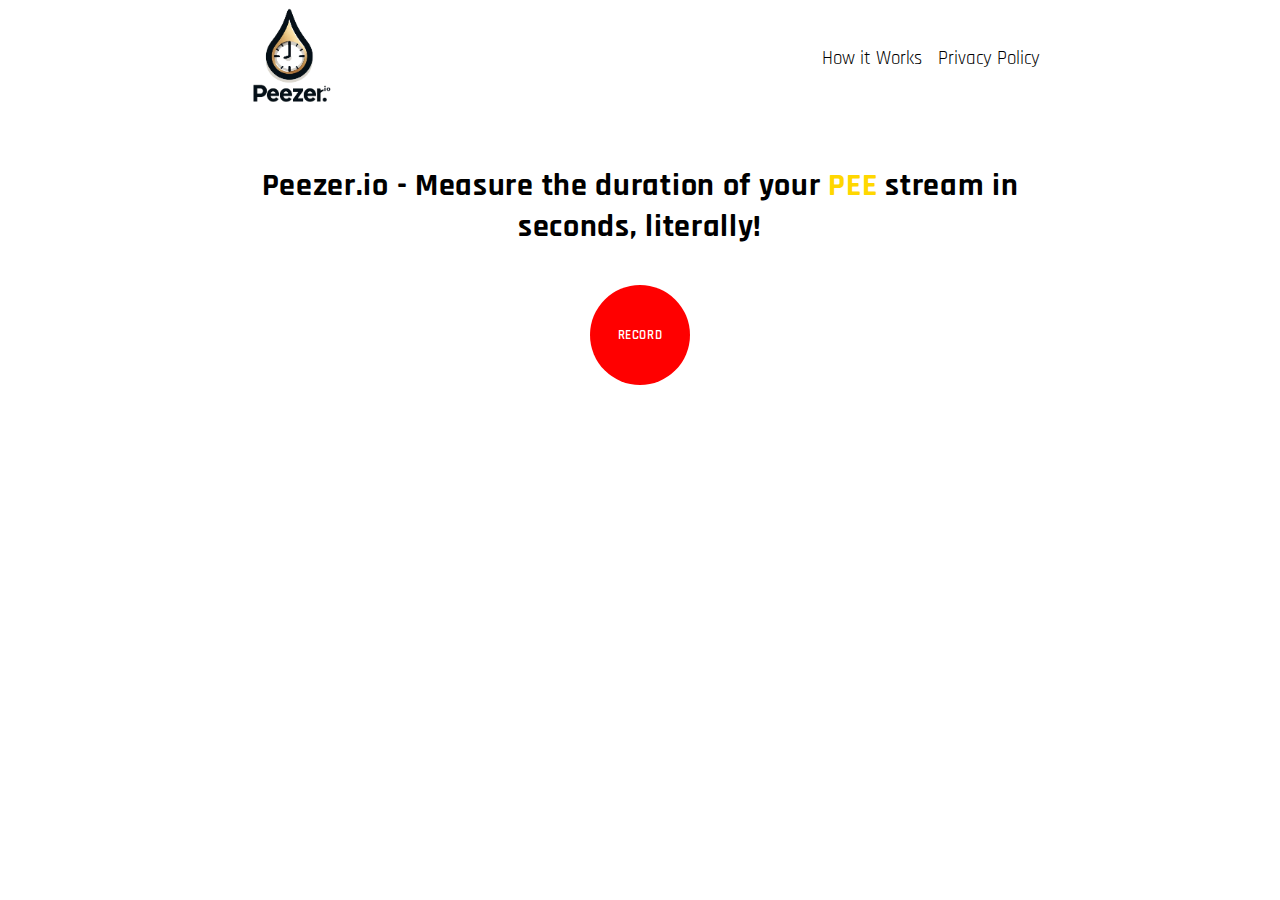
==== index.html @ baa35c35 "Initial MVP commit" ====
<!DOCTYPE html>
<html lang="en">
  <head>
    <!-- Google tag (gtag.js) -->
    <script
      async
      src="https://www.googletagmanager.com/gtag/js?id=G-8R85PXVGD2"
    ></script>
    <script>
      window.dataLayer = window.dataLayer || [];
      function gtag() {
        dataLayer.push(arguments);
      }
      gtag("js", new Date());

      gtag("config", "G-8R85PXVGD2");
    </script>
    <meta charset="UTF-8" />
    <meta name="viewport" content="width=device-width, initial-scale=1.0" />
    <title>
      Peezer.io | Automatically measure the duration of your pee streams
    </title>
    <link rel="icon" type="image/x-icon" href="assets/images/favicon.ico" />
    <link rel="preconnect" href="https://fonts.googleapis.com" />
    <link rel="preconnect" href="https://fonts.gstatic.com" crossorigin />
    <link
      href="https://fonts.googleapis.com/css2?family=Rajdhani:wght@300;400;500;600;700&display=swap"
      rel="stylesheet"
    />
    <link rel="stylesheet" href="styles.css" />
    <link rel="manifest" href="/manifest.json" />
  </head>
  <body>
    <!-- Popup container for adding to home screen -->
    <div id="installPopup" style="display: none">
      <div class="popupContent">
        <button
          id="btnClose"
          style="
            position: absolute;
            right: 20px;
            top: 10px;
            border: none;
            background: none;
            font-size: 24px;
            cursor: pointer;
          "
        >
          &times;
        </button>
        <p>
          Add Peezer.io to your home screen for easy access and a full app
          experience.
        </p>
        <button id="btnAdd">Add</button>
      </div>
    </div>

    <header>
      <nav>
        <a href="/"
          ><img src="assets/images/logo.png" class="logo" alt="logo"
        /></a>
        <ul class="menu">
          <li><a href="howItWorks.html">How it Works</a></li>

          <li><a href="privacyPolicy.html">Privacy Policy</a></li>
        </ul>
      </nav>
    </header>
    <div class="main-wrapper">
      <h1 class="landing">
        Peezer.io - Measure the duration of your
        <span style="color: gold; text-transform: uppercase">pee</span> stream
        in seconds, literally!
      </h1>
      <div id="errorMessage" style="color: red; display: none"></div>
      <button id="recordButton" onclick="toggleRecording()">Record</button>
      <canvas
        id="audioCanvas"
        width="800"
        height="250"
        style="display: none"
      ></canvas>
      <div id="recordingAnimation" style="display: none">
        <div class="sound-wave">
          <div class="bar"></div>
          <div class="bar"></div>
          <div class="bar"></div>
          <div class="bar"></div>
          <div class="bar"></div>
        </div>

        <p>Recording...</p>
      </div>
      <div id="result"></div>
      <button id="loadTableButton">Load Duration Data</button>
      <canvas
        id="durationGraph"
        width="600"
        height="400"
        style="display: none"
      ></canvas>
      <table id="durationTable" style="display: none">
        <thead>
          <tr>
            <th>Duration (seconds)</th>
            <th>Date</th>
          </tr>
        </thead>
        <tbody>
          <!-- Data rows will be added here dynamically -->
        </tbody>
      </table>
    </div>

    <script src="peeStreamAnalyzer.js"></script>
  </body>
</html>
---- styles.css ----
:root {
  /* Color scheme */
  --primary-color: #000;
  --secondary-color: gold;
  --hover-color: #222;
  --text-color: white;
  --background-light: #f2f2f2;
  --background-medium: #f9f9f9;
  --border-color: #dddddd;

  /* Font styling */
  --font-family-main: "Rajdhani", sans-serif;
  --font-size-large: 1.2rem;
  --font-size-button: 0.8rem;

  /* Spacing and sizing */
  --default-padding: 10px 20px;
  --default-radius: 5px;

  /* Animation timing */
  --animation-duration: 0.8s;
  --animation-timing: ease-in-out;
}

body {
  margin: 0;
  padding: 5px;
  font-family: var(--font-family-main);
  display: flex;
  flex-direction: column;
  max-width: 800px;
  margin: auto;
}

ul {
  padding-left: 0;
}

header {
  margin-bottom: 2rem;
  width: 100%;
}

header nav {
  display: flex;
  justify-content: space-between;
  align-items: center;
}

.menu {
  display: flex;
  justify-content: space-between;
  align-items: center;
  gap: 1rem;
}

.menu li {
  list-style: none;
}

header nav a {
  text-decoration: none;
  font-size: var(--font-size-large);
  color: var(--primary-color);
}

.logo {
  max-width: 100px;
}

.landing {
  letter-spacing: 0.7px;
  text-align: center;
}

canvas {
  width: 100%;
  max-width: 800px;
}

img {
  max-width: 100%;
  margin: auto;
}

#recordButton {
  width: 100px;
  height: 100px;
  background-color: red;
  border-radius: 50%;
  border: none;
  color: var(--text-color);
  font-size: var(--font-size-button);
  cursor: pointer;
  font-family: var(--font-family-main);
  text-transform: uppercase;
  font-weight: 600;
  letter-spacing: 0.6px;
}

.main-wrapper,
#result {
  display: flex;
  flex-direction: column;
  align-items: center;
  justify-content: center;
  gap: 1rem;
}

#loadTableButton {
  background-color: var(--primary-color);
  color: var(--text-color);
  border: none;
  padding: var(--default-padding);
  font-size: var(--font-size-button);
  cursor: pointer;
  border-radius: var(--default-radius);
  transition: background-color 0.3s;
  font-family: var(--font-family-main);
  text-transform: uppercase;
  letter-spacing: 1px;
  font-weight: bolder;
}

#loadTableButton:hover {
  background-color: var(--hover-color);
}

.duration {
  color: var(--secondary-color);
  font-size: 2rem;
  font-weight: bold;
}

.volume {
  color: red;
  font-size: 2rem;
  font-weight: bold;
}

.heineken {
  max-width: 60px;
  position: relative;
  top: 30px;
  left: -15px;
}

#durationTable {
  width: 100%;
  border-collapse: collapse;
}

#durationTable th,
#durationTable td {
  border: 1px solid var(--border-color);
  text-align: left;
  padding: 8px;
}

#durationTable th {
  background-color: var(--background-light);
}

#durationTable tr:nth-child(even) {
  background-color: var(--background-medium);
}

.sound-wave {
  display: flex;
  align-items: center;
  justify-content: space-around;
  height: 50px;
  width: 100%;
}

.bar {
  width: 5px;
  height: 10px;
  background-color: var(--secondary-color);
  animation: pulsate var(--animation-duration) var(--animation-timing) infinite;
  border-radius: 5px;
}

.bar:nth-child(1) {
  animation-delay: 0s;
}
.bar:nth-child(2) {
  animation-delay: 0.1s;
}
.bar:nth-child(3) {
  animation-delay: 0.2s;
}
.bar:nth-child(4) {
  animation-delay: 0.3s;
}
.bar:nth-child(5) {
  animation-delay: 0.4s;
}

@keyframes pulsate {
  0%,
  100% {
    transform: scaleY(1);
  }
  50% {
    transform: scaleY(2);
  }
}

@media screen and (max-width: 500px) {
  header nav {
    flex-direction: column;
  }
}

#installPopup {
  position: fixed;
  top: 0;
  left: 0;
  width: 100%;
  background: white;
  box-shadow: 0 4px 6px rgba(0, 0, 0, 0.1);
  z-index: 1000; /* Ensures the popup appears above other content */
  display: none; /* Hidden by default */
  text-align: center;
}

.popupContent {
  padding: 1rem;
  margin: 0 auto;
  display: flex;
  flex-direction: column;
  justify-content: center;
  align-items: center;
}

#installPopup p {
  color: black;
  font-size: 16px;
  margin: 10px 0;
}

#btnAdd {
  font-family: var(--font-family-main);
  background-color: gold;
  color: black;
  border: none;
  padding: 10px 20px;
  font-weight: 600;
  letter-spacing: 1px;
  font-size: 16px;
  cursor: pointer;
  border-radius: 5px;
  transition: background-color 0.3s, color 0.3s;
}

#btnAdd:hover {
  background-color: red;
  color: white;
}

#btnClose {
  color: black; /* Match the text color for consistency */
  background: none;
  border: none;
  font-size: 24px; /* Large enough to be easily clickable */
  cursor: pointer;
  opacity: 0.6;
}

#btnClose:hover {
  opacity: 1; /* Increase visibility on hover for better interaction feedback */
}

.ios-popup {
  padding: 20px;
  background-color: white;
  border-radius: 10px;
  box-shadow: 0 4px 8px rgba(0, 0, 0, 0.1);
  position: fixed;
  top: 50%; /* Center vertically in the middle of the screen */
  left: 50%; /* Center horizontally */
  transform: translate(
    -50%,
    -50%
  ); /* Adjust the position to truly center the element */
  z-index: 1000;
  width: 80%; /* Responsive width */
  max-width: 500px; /* Maximum width to ensure it fits on smaller screens */
  box-sizing: border-box;
  text-align: center;
  margin: 0; /* Remove margin to avoid any offset issues */
}

.close-button {
  position: absolute;
  top: 10px;
  right: 10px;
  border: none;
  background: none;
  color: #333;
  font-size: 24px;
  cursor: pointer;
  border-radius: 0;
}

.close-button:hover {
  color: #666;
}
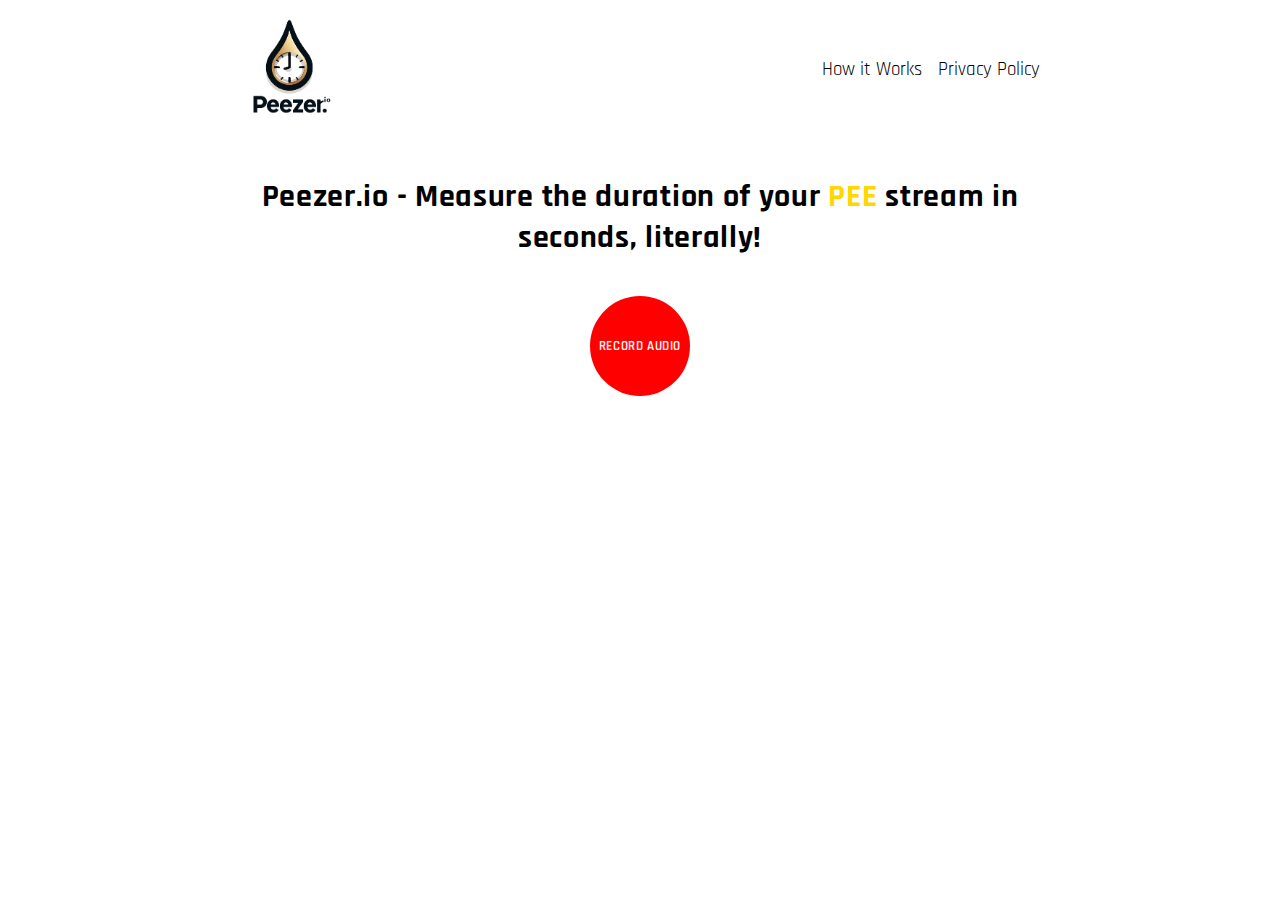
==== commit 59122938: "small UI/UX fixes" ====
--- a/index.html
+++ b/index.html
@@ -75,7 +75,9 @@
         in seconds, literally!
       </h1>
       <div id="errorMessage" style="color: red; display: none"></div>
-      <button id="recordButton" onclick="toggleRecording()">Record</button>
+      <button id="recordButton" onclick="toggleRecording()">
+        Record Audio
+      </button>
       <canvas
         id="audioCanvas"
         width="800"
--- a/styles.css
+++ b/styles.css
@@ -24,7 +24,7 @@
 
 body {
   margin: 0;
-  padding: 5px;
+  padding: 1rem;
   font-family: var(--font-family-main);
   display: flex;
   flex-direction: column;
@@ -32,10 +32,6 @@
   margin: auto;
 }
 
-ul {
-  padding-left: 0;
-}
-
 header {
   margin-bottom: 2rem;
   width: 100%;
@@ -52,6 +48,7 @@
   justify-content: space-between;
   align-items: center;
   gap: 1rem;
+  padding-left: 0;
 }
 
 .menu li {
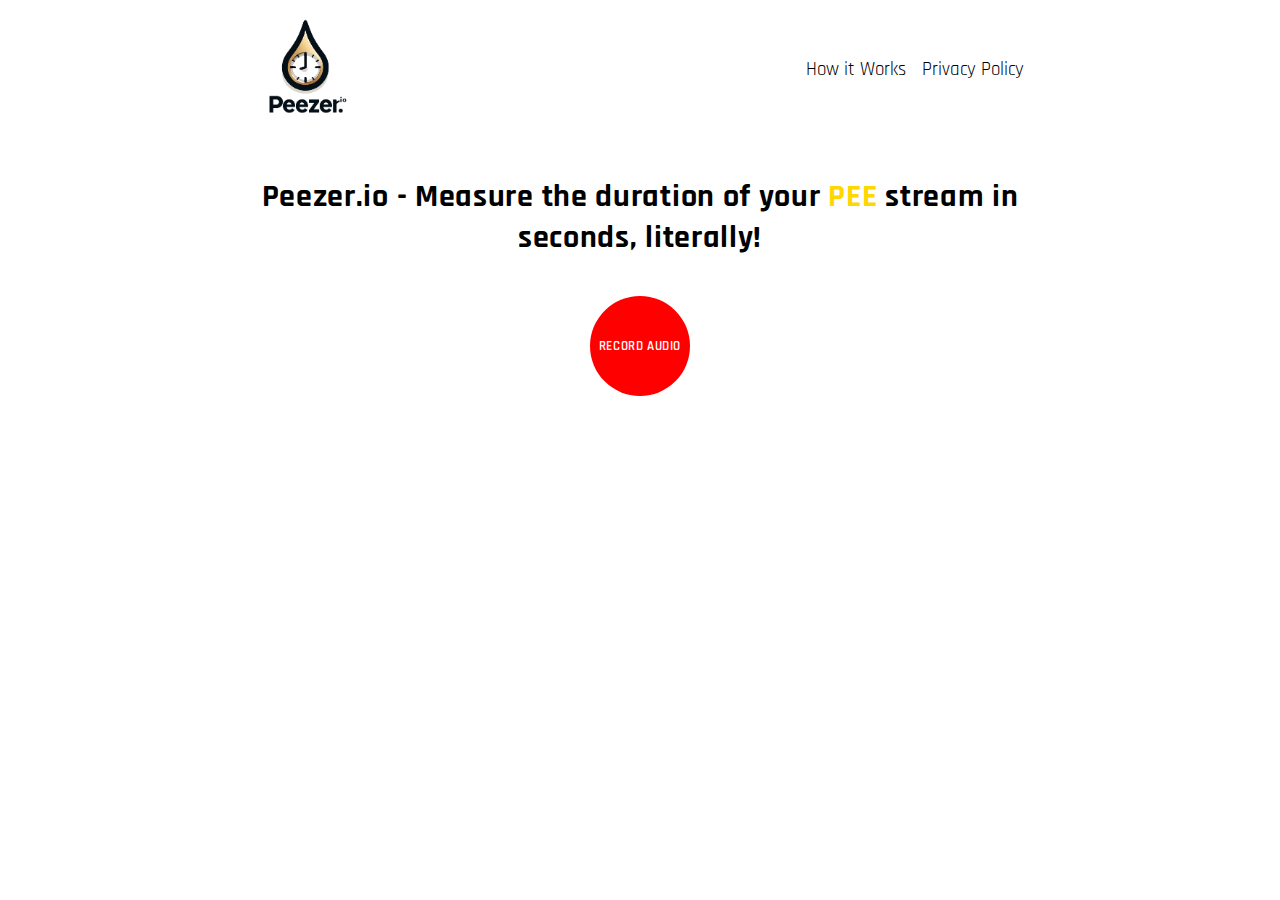
==== commit 0612dfb6: "duration graph ui changes" ====
--- a/index.html
+++ b/index.html
@@ -68,7 +68,7 @@
         </ul>
       </nav>
     </header>
-    <div class="main-wrapper">
+    <main class="main-wrapper">
       <h1 class="landing">
         Peezer.io - Measure the duration of your
         <span style="color: gold; text-transform: uppercase">pee</span> stream
@@ -97,24 +97,33 @@
       </div>
       <div id="result"></div>
       <button id="loadTableButton">Load Duration Data</button>
-      <canvas
-        id="durationGraph"
-        width="600"
-        height="400"
-        style="display: none"
-      ></canvas>
-      <table id="durationTable" style="display: none">
-        <thead>
-          <tr>
-            <th>Duration (seconds)</th>
-            <th>Date</th>
-          </tr>
-        </thead>
-        <tbody>
-          <!-- Data rows will be added here dynamically -->
-        </tbody>
-      </table>
-    </div>
+      <section id="durationData">
+        <div class="table-controls">
+          <button id="sortDurationButton" class="filter-btn">
+            Sort by Duration
+          </button>
+          <button id="sortTimeButton" class="filter-btn">Sort by Time</button>
+        </div>
+        <canvas
+          id="durationGraph"
+          width="600"
+          height="400"
+          style="display: none"
+        ></canvas>
+
+        <table id="durationTable" style="display: none">
+          <thead>
+            <tr>
+              <th>Duration (seconds)</th>
+              <th>Date</th>
+            </tr>
+          </thead>
+          <tbody>
+            <!-- Data rows will be added here dynamically -->
+          </tbody>
+        </table>
+      </section>
+    </main>
 
     <script src="peeStreamAnalyzer.js"></script>
   </body>
--- a/styles.css
+++ b/styles.css
@@ -20,6 +20,14 @@
   /* Animation timing */
   --animation-duration: 0.8s;
   --animation-timing: ease-in-out;
+
+  font-size: 16px;
+}
+
+*,
+*:before,
+*:after {
+  box-sizing: border-box;
 }
 
 body {
@@ -217,8 +225,8 @@
   width: 100%;
   background: white;
   box-shadow: 0 4px 6px rgba(0, 0, 0, 0.1);
-  z-index: 1000; /* Ensures the popup appears above other content */
-  display: none; /* Hidden by default */
+  z-index: 1000;
+  display: none;
   text-align: center;
 }
 
@@ -257,16 +265,16 @@
 }
 
 #btnClose {
-  color: black; /* Match the text color for consistency */
+  color: black;
   background: none;
   border: none;
-  font-size: 24px; /* Large enough to be easily clickable */
+  font-size: 24px;
   cursor: pointer;
   opacity: 0.6;
 }
 
 #btnClose:hover {
-  opacity: 1; /* Increase visibility on hover for better interaction feedback */
+  opacity: 1;
 }
 
 .ios-popup {
@@ -275,18 +283,15 @@
   border-radius: 10px;
   box-shadow: 0 4px 8px rgba(0, 0, 0, 0.1);
   position: fixed;
-  top: 50%; /* Center vertically in the middle of the screen */
-  left: 50%; /* Center horizontally */
-  transform: translate(
-    -50%,
-    -50%
-  ); /* Adjust the position to truly center the element */
+  top: 50%;
+  left: 50%;
+  transform: translate(-50%, -50%);
   z-index: 1000;
-  width: 80%; /* Responsive width */
-  max-width: 500px; /* Maximum width to ensure it fits on smaller screens */
+  width: 80%;
+  max-width: 500px;
   box-sizing: border-box;
   text-align: center;
-  margin: 0; /* Remove margin to avoid any offset issues */
+  margin: 0;
 }
 
 .close-button {
@@ -304,3 +309,44 @@
 .close-button:hover {
   color: #666;
 }
+
+.highlight {
+  color: black;
+  font-weight: bold;
+  position: relative;
+}
+
+.highlight::after {
+  content: "";
+  display: block;
+  background-image: url("assets/images/first-place.png");
+  background-size: cover;
+  width: 30px;
+  height: 30px;
+  position: absolute;
+  right: 50%;
+  top: 50%;
+  transform: translate(-50%, -50%);
+}
+
+.table-controls {
+  text-align: center;
+  margin-bottom: 10px;
+  display: flex;
+  justify-content: space-between;
+  width: 100%;
+}
+
+.filter-btn {
+  display: none;
+  border: none;
+  background-color: #000;
+  color: white;
+  font-family: var(--font-family-main);
+  padding: 5px;
+  cursor: pointer;
+}
+
+#durationData {
+  width: 100%;
+}
